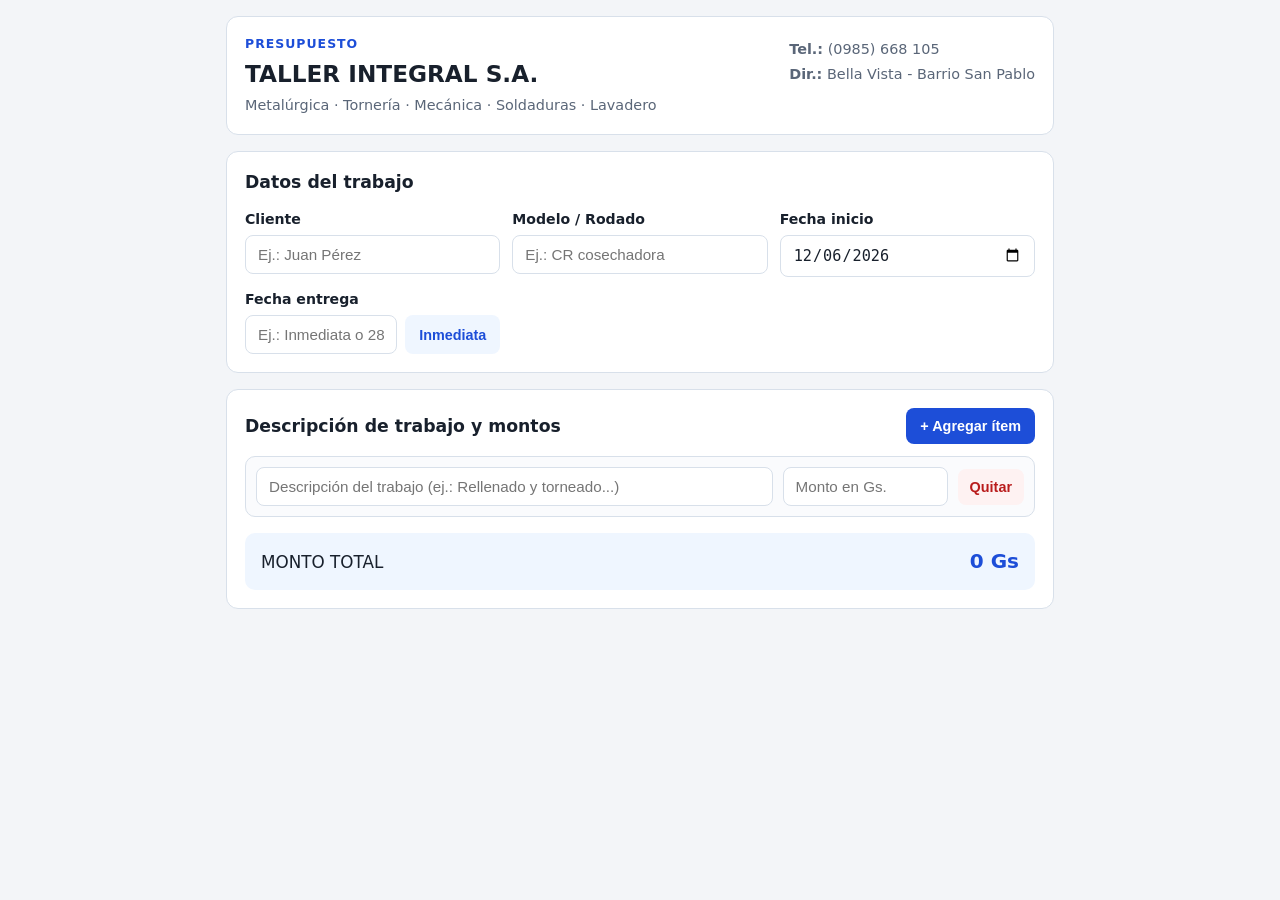
==== src/pages/index.html @ ab255efc "feat: esquema SQL y primera pantalla de presupuesto en Gs" ====
<!DOCTYPE html>
<html lang="es">
<head>
  <meta charset="UTF-8" />
  <meta name="viewport" content="width=device-width, initial-scale=1.0" />
  <title>Presupuesto — Taller Integral S.A.</title>
  <link rel="stylesheet" href="../css/styles.css" />
</head>
<body>
  <main class="container">
    <header class="card header-taller">
      <div>
        <p class="eyebrow">PRESUPUESTO</p>
        <h1>TALLER INTEGRAL S.A.</h1>
        <p class="rubros">Metalúrgica · Tornería · Mecánica · Soldaduras · Lavadero</p>
      </div>
      <div class="contacto-taller">
        <p><strong>Tel.:</strong> (0985) 668 105</p>
        <p><strong>Dir.:</strong> Bella Vista - Barrio San Pablo</p>
      </div>
    </header>

    <section class="card">
      <h2>Datos del trabajo</h2>
      <div class="grid-datos">
        <div class="campo">
          <label for="cliente">Cliente</label>
          <input id="cliente" type="text" placeholder="Ej.: Juan Pérez" />
        </div>
        <div class="campo">
          <label for="modeloRodado">Modelo / Rodado</label>
          <input id="modeloRodado" type="text" placeholder="Ej.: CR cosechadora" />
        </div>
        <div class="campo">
          <label for="fechaInicio">Fecha inicio</label>
          <input id="fechaInicio" type="date" />
        </div>
        <div class="campo">
          <label for="fechaEntrega">Fecha entrega</label>
          <div class="input-con-accion">
            <input id="fechaEntrega" type="text" placeholder="Ej.: Inmediata o 28/11/2026" />
            <button type="button" id="btnInmediata" class="btn-secundario">Inmediata</button>
          </div>
        </div>
      </div>
    </section>

    <section class="card">
      <div class="section-head">
        <h2>Descripción de trabajo y montos</h2>
        <button type="button" id="btnAgregarItem" class="btn-primario">+ Agregar ítem</button>
      </div>

      <div id="listaItems" class="items-lista"></div>

      <div class="total-box">
        <span>MONTO TOTAL</span>
        <strong id="montoTotal">0 Gs</strong>
      </div>
    </section>
  </main>

  <script src="../js/app.js"></script>
</body>
</html>
---- src/css/styles.css ----
:root {
  --bg: #f3f5f8;
  --card: #ffffff;
  --text: #18202c;
  --muted: #5a6678;
  --border: #d8e0ea;
  --primary: #1d4ed8;
  --primary-hover: #1e40af;
  --accent-bg: #eff6ff;
  --danger: #b91c1c;
}

* {
  box-sizing: border-box;
}

body {
  margin: 0;
  font-family: system-ui, -apple-system, Segoe UI, Roboto, sans-serif;
  background: var(--bg);
  color: var(--text);
  line-height: 1.45;
}

.container {
  max-width: 860px;
  margin: 0 auto;
  padding: 16px;
  display: grid;
  gap: 16px;
}

.card {
  background: var(--card);
  border: 1px solid var(--border);
  border-radius: 12px;
  padding: 18px;
}

.header-taller {
  display: flex;
  flex-wrap: wrap;
  justify-content: space-between;
  gap: 12px;
  align-items: flex-start;
}

.eyebrow {
  margin: 0 0 4px;
  font-size: 0.78rem;
  font-weight: 700;
  letter-spacing: 0.08em;
  color: var(--primary);
}

h1 {
  margin: 0;
  font-size: 1.45rem;
}

h2 {
  margin: 0 0 14px;
  font-size: 1.08rem;
}

.rubros,
.contacto-taller p {
  margin: 4px 0 0;
  font-size: 0.9rem;
  color: var(--muted);
}

.grid-datos {
  display: grid;
  grid-template-columns: repeat(auto-fit, minmax(220px, 1fr));
  gap: 12px;
}

.campo {
  display: flex;
  flex-direction: column;
  gap: 6px;
}

label {
  font-size: 0.88rem;
  font-weight: 600;
}

input {
  width: 100%;
  padding: 10px 12px;
  border: 1px solid var(--border);
  border-radius: 8px;
  font-size: 0.95rem;
  color: var(--text);
  background: #fff;
}

input:focus {
  outline: 2px solid rgba(29, 78, 216, 0.25);
  border-color: var(--primary);
}

.input-con-accion {
  display: flex;
  gap: 8px;
}

.section-head {
  display: flex;
  justify-content: space-between;
  align-items: center;
  gap: 12px;
  margin-bottom: 12px;
}

.section-head h2 {
  margin: 0;
}

.items-lista {
  display: grid;
  gap: 10px;
}

.item-fila {
  display: grid;
  grid-template-columns: 1fr 165px auto;
  gap: 10px;
  align-items: center;
  padding: 10px;
  border: 1px solid var(--border);
  border-radius: 10px;
  background: #fafbfd;
}

.btn-primario,
.btn-secundario,
.btn-eliminar {
  border: none;
  border-radius: 8px;
  padding: 10px 14px;
  font-size: 0.9rem;
  font-weight: 600;
  cursor: pointer;
}

.btn-primario {
  background: var(--primary);
  color: #fff;
}

.btn-primario:hover {
  background: var(--primary-hover);
}

.btn-secundario {
  background: var(--accent-bg);
  color: var(--primary);
  white-space: nowrap;
}

.btn-eliminar {
  background: #fef2f2;
  color: var(--danger);
  padding: 10px 12px;
}

.total-box {
  margin-top: 16px;
  padding: 14px 16px;
  border-radius: 10px;
  background: var(--accent-bg);
  display: flex;
  justify-content: space-between;
  align-items: center;
  font-size: 1.05rem;
}

.total-box strong {
  font-size: 1.25rem;
  color: var(--primary);
}

@media (max-width: 640px) {
  .item-fila {
    grid-template-columns: 1fr;
  }

  .btn-eliminar {
    width: 100%;
  }
}
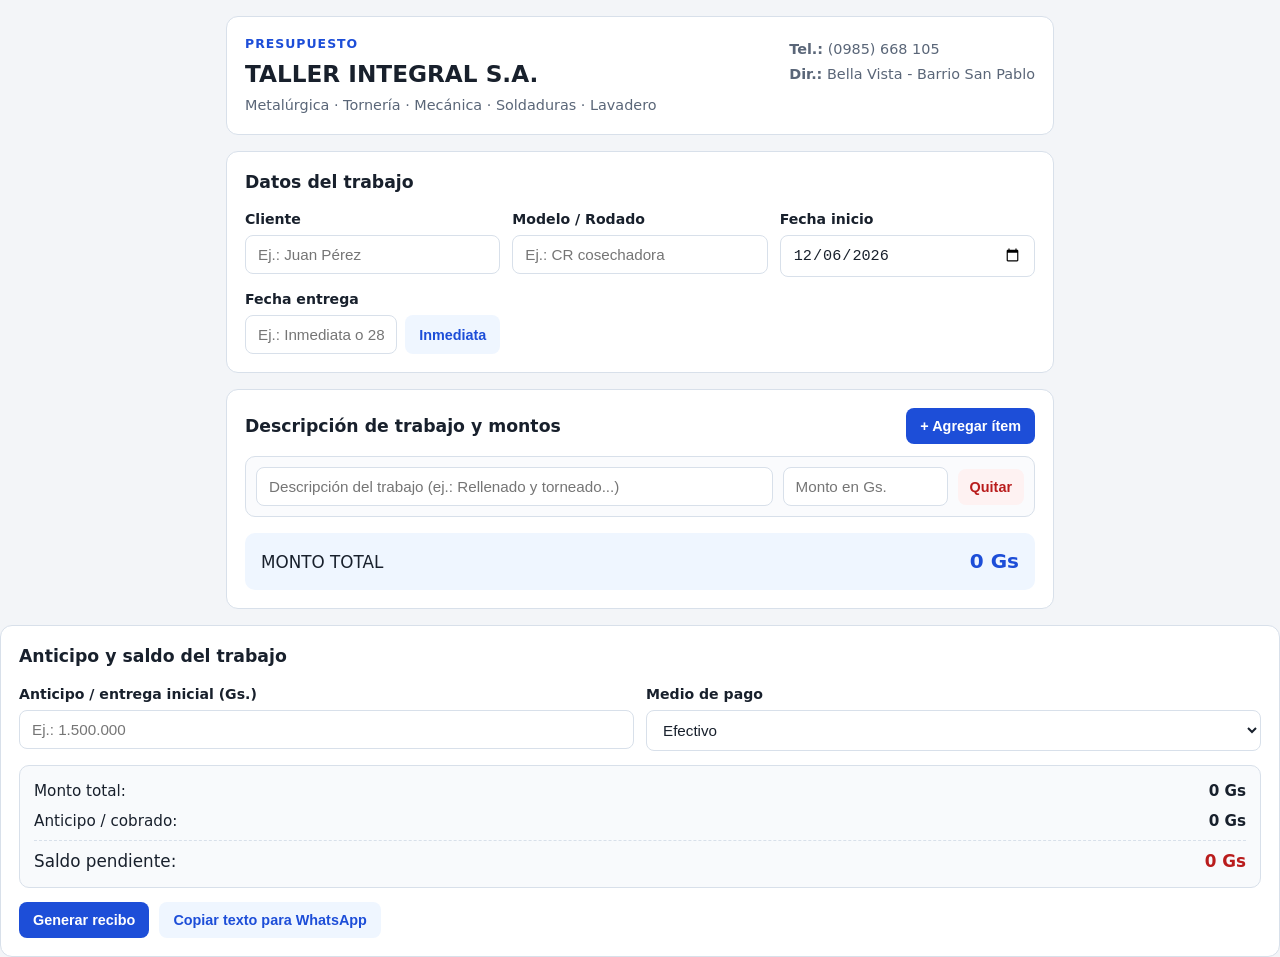
==== commit 4db04093: "feat: anticipo, saldo pendiente y vista de recibo" ====
--- a/src/pages/index.html
+++ b/src/pages/index.html
@@ -59,7 +59,58 @@
       </div>
     </section>
   </main>
+<section class="card" id="seccionAnticipo">
+      <h2>Anticipo y saldo del trabajo</h2>
+      <div class="grid-datos">
+        <div class="campo">
+          <label for="anticipoGs">Anticipo / entrega inicial (Gs.)</label>
+          <input id="anticipoGs" type="text" inputMode="numeric" placeholder="Ej.: 1.500.000" />
+        </div>
+        <div class="campo">
+          <label for="medioPago">Medio de pago</label>
+          <select id="medioPago">
+            <option value="Efectivo">Efectivo</option>
+            <option value="Transferencia">Transferencia</option>
+            <option value="Cheque">Cheque</option>
+            <option value="Otro">Otro</option>
+          </select>
+        </div>
+      </div>
 
+      <div class="resumen-pagos">
+        <div class="fila-resumen">
+          <span>Monto total:</span>
+          <strong id="resumenTotal">0 Gs</strong>
+        </div>
+        <div class="fila-resumen">
+          <span>Anticipo / cobrado:</span>
+          <strong id="resumenAnticipo">0 Gs</strong>
+        </div>
+        <div class="fila-resumen saldo-destacado">
+          <span>Saldo pendiente:</span>
+          <strong id="resumenSaldo">0 Gs</strong>
+        </div>
+      </div>
+
+      <div class="acciones-recibo">
+        <button type="button" id="btnGenerarRecibo" class="btn-primario">Generar recibo</button>
+        <button type="button" id="btnCopiarRecibo" class="btn-secundario">Copiar texto para WhatsApp</button>
+      </div>
+    </section>
+
+    <section class="card recibo-box" id="reciboPreview" hidden>
+      <div class="recibo-header">
+        <div>
+          <p class="eyebrow">COMPROBANTE DE PAGO</p>
+          <h3>RECIBO — TALLER INTEGRAL S.A.</h3>
+        </div>
+        <span id="reciboNumero" class="badge-recibo">REC-0001</span>
+      </div>
+      <div id="reciboDetalle" class="recibo-detalle"></div>
+      <div class="acciones-recibo">
+        <button type="button" id="btnImprimirRecibo" class="btn-secundario">Imprimir / Guardar PDF</button>
+      </div>
+    </section>
   <script src="../js/app.js"></script>
 </body>
 </html>
--- a/src/css/styles.css
+++ b/src/css/styles.css
@@ -191,4 +191,100 @@
   .btn-eliminar {
     width: 100%;
   }
-}+}
+
+select {
+  width: 100%;
+  padding: 10px 12px;
+  border: 1px solid var(--border);
+  border-radius: 8px;
+  font-size: 0.95rem;
+  color: var(--text);
+  background: #fff;
+}
+
+.resumen-pagos {
+  margin-top: 14px;
+  padding: 14px;
+  border-radius: 10px;
+  background: #f8fafc;
+  border: 1px solid var(--border);
+  display: grid;
+  gap: 8px;
+}
+
+.fila-resumen {
+  display: flex;
+  justify-content: space-between;
+  align-items: center;
+  font-size: 0.95rem;
+}
+
+.saldo-destacado {
+  padding-top: 8px;
+  border-top: 1px dashed var(--border);
+  font-size: 1.05rem;
+}
+
+.saldo-destacado strong {
+  color: var(--danger);
+}
+
+.acciones-recibo {
+  margin-top: 14px;
+  display: flex;
+  flex-wrap: wrap;
+  gap: 10px;
+}
+
+.recibo-box {
+  border-left: 4px solid var(--primary);
+}
+
+.recibo-header {
+  display: flex;
+  justify-content: space-between;
+  align-items: flex-start;
+  gap: 12px;
+  margin-bottom: 12px;
+}
+
+.recibo-header h3 {
+  margin: 0;
+  font-size: 1.1rem;
+}
+
+.badge-recibo {
+  background: var(--accent-bg);
+  color: var(--primary);
+  font-weight: 700;
+  padding: 6px 10px;
+  border-radius: 999px;
+  font-size: 0.85rem;
+}
+
+.recibo-detalle {
+  display: grid;
+  gap: 6px;
+  font-size: 0.95rem;
+}
+
+@media print {
+  body {
+    background: #fff;
+  }
+
+  .container > *:not(#reciboPreview) {
+    display: none !important;
+  }
+
+  #reciboPreview {
+    display: block !important;
+    border: none;
+    box-shadow: none;
+  }
+
+  .acciones-recibo {
+    display: none !important;
+  }
+}   
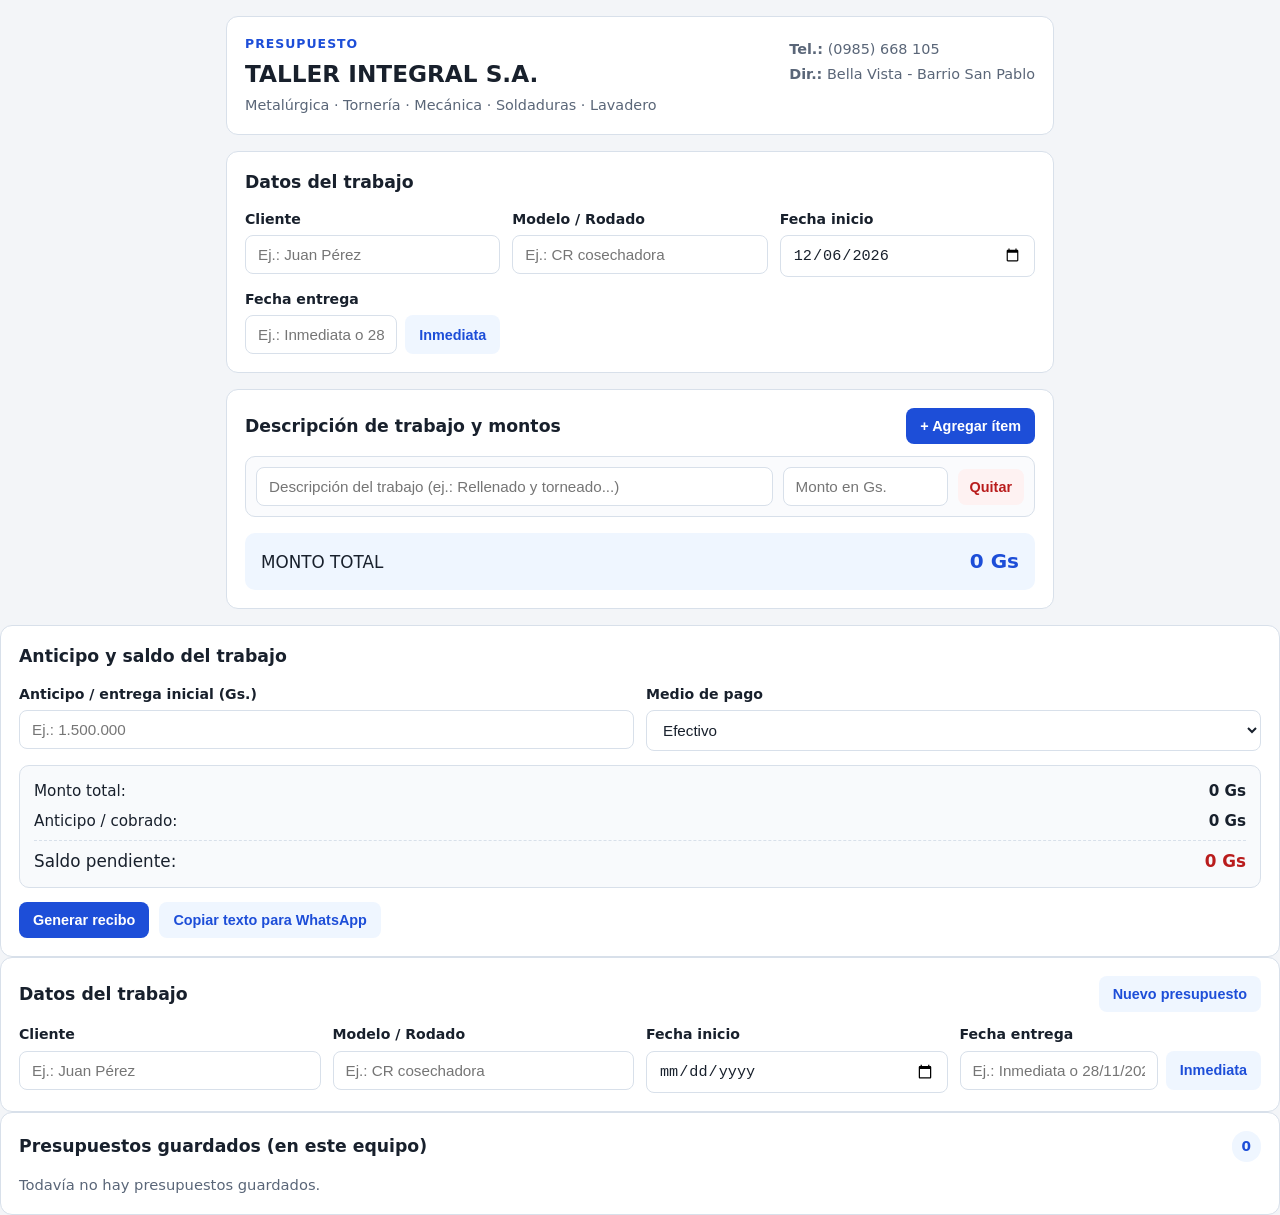
==== commit 461ef987: "feat: persistencia local con localStorage y boton nuevo presupuesto" ====
--- a/src/pages/index.html
+++ b/src/pages/index.html
@@ -111,6 +111,45 @@
         <button type="button" id="btnImprimirRecibo" class="btn-secundario">Imprimir / Guardar PDF</button>
       </div>
     </section>
+<section class="card">
+      <div class="section-head">
+        <h2>Datos del trabajo</h2>
+        <button type="button" id="btnNuevoPresupuesto" class="btn-secundario">Nuevo presupuesto</button>
+      </div>
+      <div class="grid-datos">
+        <div class="campo">
+          <label for="cliente">Cliente</label>
+          <input id="cliente" type="text" placeholder="Ej.: Juan Pérez" />
+        </div>
+        <div class="campo">
+          <label for="modeloRodado">Modelo / Rodado</label>
+          <input id="modeloRodado" type="text" placeholder="Ej.: CR cosechadora" />
+        </div>
+        <div class="campo">
+          <label for="fechaInicio">Fecha inicio</label>
+          <input id="fechaInicio" type="date" />
+        </div>
+        <div class="campo">
+          <label for="fechaEntrega">Fecha entrega</label>
+          <div class="input-con-accion">
+            <input id="fechaEntrega" type="text" placeholder="Ej.: Inmediata o 28/11/2026" />
+            <button type="button" id="btnInmediata" class="btn-secundario">Inmediata</button>
+          </div>
+        </div>
+      </div>
+    </section>
+
+    <section class="card" id="seccionGuardados">
+      <div class="section-head">
+        <h2>Presupuestos guardados (en este equipo)</h2>
+        <span id="contadorGuardados" class="badge-recibo">0</span>
+      </div>
+      <div id="listaGuardados" class="guardados-lista">
+        <p class="texto-vacio">Todavía no hay presupuestos guardados.</p>
+      </div>
+    </section>
+
+
   <script src="../js/app.js"></script>
 </body>
 </html>
--- a/src/css/styles.css
+++ b/src/css/styles.css
@@ -287,4 +287,38 @@
   .acciones-recibo {
     display: none !important;
   }
-}   +}   
+
+.guardados-lista {
+  display: grid;
+  gap: 10px;
+}
+
+.guardado-item {
+  border: 1px solid var(--border);
+  border-radius: 10px;
+  padding: 12px;
+  background: #fafbfd;
+  display: flex;
+  flex-wrap: wrap;
+  justify-content: space-between;
+  align-items: center;
+  gap: 10px;
+}
+
+.guardado-info p {
+  margin: 2px 0 0;
+  font-size: 0.88rem;
+  color: var(--muted);
+}
+
+.guardado-acciones {
+  display: flex;
+  gap: 8px;
+}
+
+.texto-vacio {
+  margin: 0;
+  color: var(--muted);
+  font-size: 0.92rem;
+}
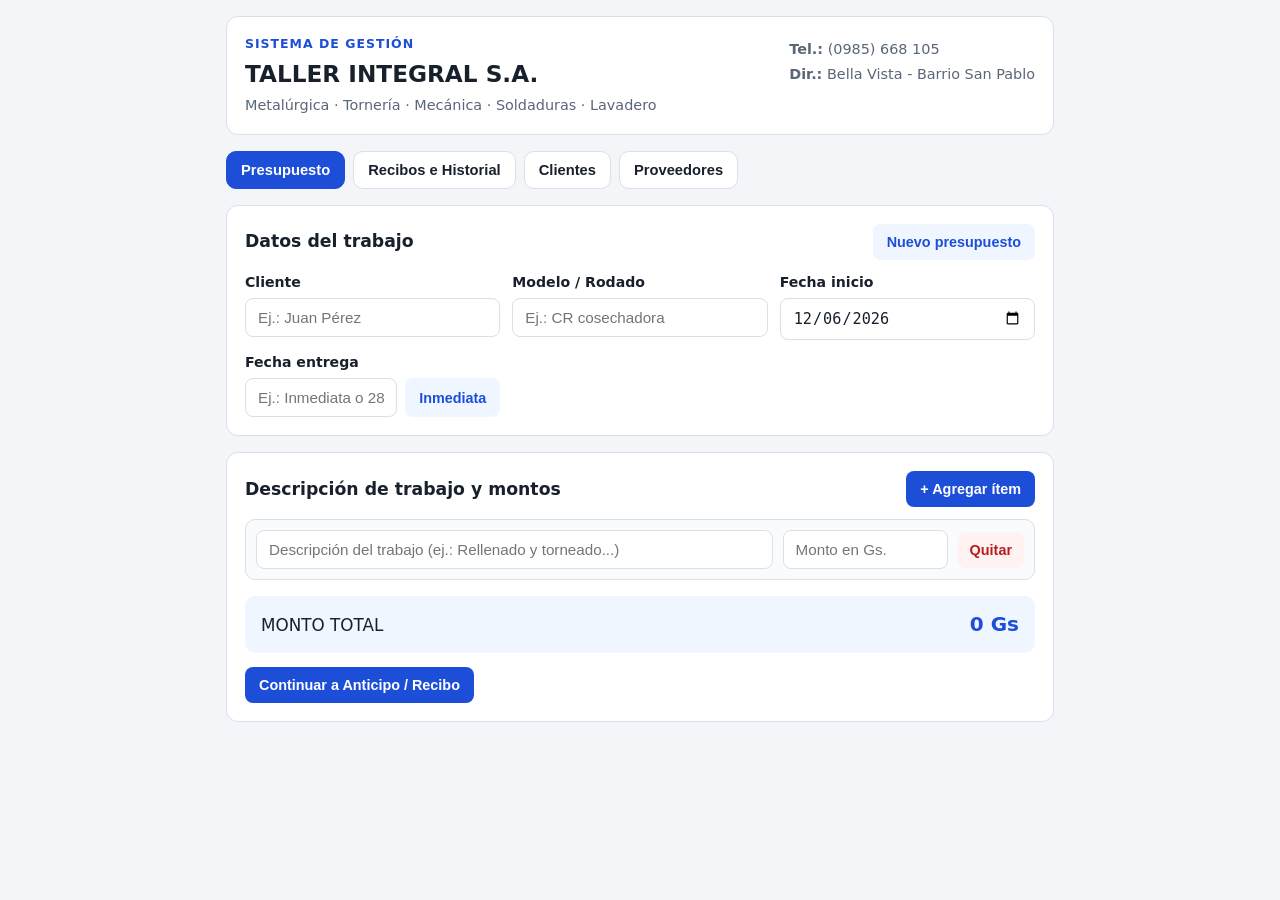
==== commit 45c9e43d: "refactor: separar vista de presupuesto y recibos en pestanas independientes" ====
--- a/src/pages/index.html
+++ b/src/pages/index.html
@@ -3,14 +3,14 @@
 <head>
   <meta charset="UTF-8" />
   <meta name="viewport" content="width=device-width, initial-scale=1.0" />
-  <title>Presupuesto — Taller Integral S.A.</title>
+  <title>Taller Integral S.A. — Gestión</title>
   <link rel="stylesheet" href="../css/styles.css" />
 </head>
 <body>
   <main class="container">
     <header class="card header-taller">
       <div>
-        <p class="eyebrow">PRESUPUESTO</p>
+        <p class="eyebrow">SISTEMA DE GESTIÓN</p>
         <h1>TALLER INTEGRAL S.A.</h1>
         <p class="rubros">Metalúrgica · Tornería · Mecánica · Soldaduras · Lavadero</p>
       </div>
@@ -20,135 +20,214 @@
       </div>
     </header>
 
-    <section class="card">
-      <h2>Datos del trabajo</h2>
-      <div class="grid-datos">
-        <div class="campo">
-          <label for="cliente">Cliente</label>
-          <input id="cliente" type="text" placeholder="Ej.: Juan Pérez" />
-        </div>
-        <div class="campo">
-          <label for="modeloRodado">Modelo / Rodado</label>
-          <input id="modeloRodado" type="text" placeholder="Ej.: CR cosechadora" />
-        </div>
-        <div class="campo">
-          <label for="fechaInicio">Fecha inicio</label>
-          <input id="fechaInicio" type="date" />
-        </div>
-        <div class="campo">
-          <label for="fechaEntrega">Fecha entrega</label>
-          <div class="input-con-accion">
-            <input id="fechaEntrega" type="text" placeholder="Ej.: Inmediata o 28/11/2026" />
-            <button type="button" id="btnInmediata" class="btn-secundario">Inmediata</button>
-          </div>
+    <nav class="tabs-nav" aria-label="Secciones del taller">
+      <button type="button" class="tab-btn activa" data-vista="vistaPresupuesto">Presupuesto</button>
+      <button type="button" class="tab-btn" data-vista="vistaRecibos">Recibos e Historial</button>
+      <button type="button" class="tab-btn" data-vista="vistaClientes">Clientes</button>
+      <button type="button" class="tab-btn" data-vista="vistaProveedores">Proveedores</button>
+    </nav>
+
+    <!-- PESTAÑA 1: PRESUPUESTO (LIMPIO E INDEPENDIENTE) -->
+    <div id="vistaPresupuesto" class="vista-seccion">
+      <section class="card">
+        <div class="section-head">
+          <h2>Datos del trabajo</h2>
+          <button type="button" id="btnNuevoPresupuesto" class="btn-secundario">Nuevo presupuesto</button>
+        </div>
+        <div class="grid-datos">
+          <div class="campo">
+            <label for="cliente">Cliente</label>
+            <input id="cliente" type="text" placeholder="Ej.: Juan Pérez" />
+          </div>
+          <div class="campo">
+            <label for="modeloRodado">Modelo / Rodado</label>
+            <input id="modeloRodado" type="text" placeholder="Ej.: CR cosechadora" />
+          </div>
+          <div class="campo">
+            <label for="fechaInicio">Fecha inicio</label>
+            <input id="fechaInicio" type="date" />
+          </div>
+          <div class="campo">
+            <label for="fechaEntrega">Fecha entrega</label>
+            <div class="input-con-accion">
+              <input id="fechaEntrega" type="text" placeholder="Ej.: Inmediata o 28/11/2026" />
+              <button type="button" id="btnInmediata" class="btn-secundario">Inmediata</button>
+            </div>
+          </div>
+        </div>
+      </section>
+
+      <section class="card">
+        <div class="section-head">
+          <h2>Descripción de trabajo y montos</h2>
+          <button type="button" id="btnAgregarItem" class="btn-primario">+ Agregar ítem</button>
+        </div>
+
+        <div id="listaItems" class="items-lista"></div>
+
+        <div class="total-box">
+          <span>MONTO TOTAL</span>
+          <strong id="montoTotal">0 Gs</strong>
+        </div>
+
+        <div class="acciones-recibo">
+          <button type="button" id="btnIrARecibo" class="btn-primario">Continuar a Anticipo / Recibo</button>
+        </div>
+      </section>
+    </div>
+
+    <!-- PESTAÑA 2: RECIBOS E HISTORIAL (INDEPENDIENTE) -->
+    <div id="vistaRecibos" class="vista-seccion" hidden>
+      <section class="card" id="seccionAnticipo">
+        <div class="section-head">
+          <h2>Anticipo, saldo y generación de recibo</h2>
+          <span id="resumenClienteActivo" class="badge-recibo">Sin cliente cargado</span>
+        </div>
+
+        <div class="grid-datos">
+          <div class="campo">
+            <label for="anticipoGs">Anticipo / entrega inicial (Gs.)</label>
+            <input id="anticipoGs" type="text" inputmode="numeric" placeholder="Ej.: 1.500.000" />
+          </div>
+          <div class="campo">
+            <label for="medioPago">Medio de pago</label>
+            <select id="medioPago">
+              <option value="Efectivo">Efectivo</option>
+              <option value="Transferencia">Transferencia</option>
+              <option value="Cheque">Cheque</option>
+              <option value="Otro">Otro</option>
+            </select>
+          </div>
+        </div>
+
+        <div class="resumen-pagos">
+          <div class="fila-resumen">
+            <span>Monto total del presupuesto:</span>
+            <strong id="resumenTotal">0 Gs</strong>
+          </div>
+          <div class="fila-resumen">
+            <span>Anticipo / cobrado:</span>
+            <strong id="resumenAnticipo">0 Gs</strong>
+          </div>
+          <div class="fila-resumen saldo-destacado">
+            <span>Saldo pendiente:</span>
+            <strong id="resumenSaldo">0 Gs</strong>
+          </div>
+        </div>
+
+        <div class="acciones-recibo">
+          <button type="button" id="btnGenerarRecibo" class="btn-primario">Generar y guardar recibo</button>
+          <button type="button" id="btnCopiarRecibo" class="btn-secundario">Copiar texto para WhatsApp</button>
+        </div>
+      </section>
+
+      <section class="card recibo-box" id="reciboPreview" hidden>
+        <div class="recibo-header">
+          <div>
+            <p class="eyebrow">COMPROBANTE DE PAGO</p>
+            <h3>RECIBO — TALLER INTEGRAL S.A.</h3>
+          </div>
+          <span id="reciboNumero" class="badge-recibo">REC-0001</span>
+        </div>
+        <div id="reciboDetalle" class="recibo-detalle"></div>
+        <div class="acciones-recibo">
+          <button type="button" id="btnImprimirRecibo" class="btn-secundario">Imprimir / Guardar PDF</button>
+        </div>
+      </section>
+
+      <section class="card" id="seccionGuardados">
+        <div class="section-head">
+          <h2>Historial de presupuestos y recibos</h2>
+          <span id="contadorGuardados" class="badge-recibo">0</span>
+        </div>
+        <div id="listaGuardados" class="guardados-lista">
+          <p class="texto-vacio">Todavía no hay presupuestos guardados.</p>
+        </div>
+      </section>
+    </div>
+
+    <!-- PESTAÑA 3: CLIENTES -->
+    <section id="vistaClientes" class="vista-seccion" hidden>
+      <div class="card">
+        <h2>Nuevo cliente</h2>
+        <form id="formCliente" class="grid-datos">
+          <div class="campo">
+            <label for="cliNombre">Nombre o razón social *</label>
+            <input id="cliNombre" type="text" required placeholder="Ej.: Agropecuaria del Sur" />
+          </div>
+          <div class="campo">
+            <label for="cliTelefono">Teléfono / WhatsApp</label>
+            <input id="cliTelefono" type="text" placeholder="Ej.: (0985) 123 456" />
+          </div>
+          <div class="campo">
+            <label for="cliDireccion">Dirección / Zona</label>
+            <input id="cliDireccion" type="text" placeholder="Ej.: Bella Vista / Ruta 6" />
+          </div>
+          <div class="campo">
+            <label for="cliNotas">Notas / Equipos habituales</label>
+            <input id="cliNotas" type="text" placeholder="Ej.: Cosechadoras, acoplados" />
+          </div>
+          <div class="campo campo-full">
+            <button type="submit" class="btn-primario">Guardar cliente</button>
+          </div>
+        </form>
+      </div>
+
+      <div class="card">
+        <div class="section-head">
+          <h2>Clientes registrados</h2>
+          <span id="contadorClientes" class="badge-recibo">0</span>
+        </div>
+        <div class="campo filtro-box">
+          <input id="buscarCliente" type="text" placeholder="Buscar por nombre, teléfono o nota..." />
+        </div>
+        <div id="listaClientes" class="guardados-lista">
+          <p class="texto-vacio">Todavía no hay clientes registrados.</p>
         </div>
       </div>
     </section>
 
-    <section class="card">
-      <div class="section-head">
-        <h2>Descripción de trabajo y montos</h2>
-        <button type="button" id="btnAgregarItem" class="btn-primario">+ Agregar ítem</button>
-      </div>
-
-      <div id="listaItems" class="items-lista"></div>
-
-      <div class="total-box">
-        <span>MONTO TOTAL</span>
-        <strong id="montoTotal">0 Gs</strong>
+    <!-- PESTAÑA 4: PROVEEDORES -->
+    <section id="vistaProveedores" class="vista-seccion" hidden>
+      <div class="card">
+        <h2>Nuevo proveedor</h2>
+        <form id="formProveedor" class="grid-datos">
+          <div class="campo">
+            <label for="provNombre">Nombre o comercio *</label>
+            <input id="provNombre" type="text" required placeholder="Ej.: Aceros y Perfiles S.A." />
+          </div>
+          <div class="campo">
+            <label for="provRubro">Rubro</label>
+            <input id="provRubro" type="text" placeholder="Ej.: Metalúrgica, Tornería, Repuestos" />
+          </div>
+          <div class="campo">
+            <label for="provTelefono">Teléfono / Contacto</label>
+            <input id="provTelefono" type="text" placeholder="Ej.: (0985) 654 321" />
+          </div>
+          <div class="campo">
+            <label for="provNotas">Notas / Condiciones</label>
+            <input id="provNotas" type="text" placeholder="Ej.: Entrega en taller, crédito 15 días" />
+          </div>
+          <div class="campo campo-full">
+            <button type="submit" class="btn-primario">Guardar proveedor</button>
+          </div>
+        </form>
+      </div>
+
+      <div class="card">
+        <div class="section-head">
+          <h2>Proveedores registrados</h2>
+          <span id="contadorProveedores" class="badge-recibo">0</span>
+        </div>
+        <div class="campo filtro-box">
+          <input id="buscarProveedor" type="text" placeholder="Buscar por nombre, rubro o teléfono..." />
+        </div>
+        <div id="listaProveedores" class="guardados-lista">
+          <p class="texto-vacio">Todavía no hay proveedores registrados.</p>
+        </div>
       </div>
     </section>
   </main>
-<section class="card" id="seccionAnticipo">
-      <h2>Anticipo y saldo del trabajo</h2>
-      <div class="grid-datos">
-        <div class="campo">
-          <label for="anticipoGs">Anticipo / entrega inicial (Gs.)</label>
-          <input id="anticipoGs" type="text" inputMode="numeric" placeholder="Ej.: 1.500.000" />
-        </div>
-        <div class="campo">
-          <label for="medioPago">Medio de pago</label>
-          <select id="medioPago">
-            <option value="Efectivo">Efectivo</option>
-            <option value="Transferencia">Transferencia</option>
-            <option value="Cheque">Cheque</option>
-            <option value="Otro">Otro</option>
-          </select>
-        </div>
-      </div>
-
-      <div class="resumen-pagos">
-        <div class="fila-resumen">
-          <span>Monto total:</span>
-          <strong id="resumenTotal">0 Gs</strong>
-        </div>
-        <div class="fila-resumen">
-          <span>Anticipo / cobrado:</span>
-          <strong id="resumenAnticipo">0 Gs</strong>
-        </div>
-        <div class="fila-resumen saldo-destacado">
-          <span>Saldo pendiente:</span>
-          <strong id="resumenSaldo">0 Gs</strong>
-        </div>
-      </div>
-
-      <div class="acciones-recibo">
-        <button type="button" id="btnGenerarRecibo" class="btn-primario">Generar recibo</button>
-        <button type="button" id="btnCopiarRecibo" class="btn-secundario">Copiar texto para WhatsApp</button>
-      </div>
-    </section>
-
-    <section class="card recibo-box" id="reciboPreview" hidden>
-      <div class="recibo-header">
-        <div>
-          <p class="eyebrow">COMPROBANTE DE PAGO</p>
-          <h3>RECIBO — TALLER INTEGRAL S.A.</h3>
-        </div>
-        <span id="reciboNumero" class="badge-recibo">REC-0001</span>
-      </div>
-      <div id="reciboDetalle" class="recibo-detalle"></div>
-      <div class="acciones-recibo">
-        <button type="button" id="btnImprimirRecibo" class="btn-secundario">Imprimir / Guardar PDF</button>
-      </div>
-    </section>
-<section class="card">
-      <div class="section-head">
-        <h2>Datos del trabajo</h2>
-        <button type="button" id="btnNuevoPresupuesto" class="btn-secundario">Nuevo presupuesto</button>
-      </div>
-      <div class="grid-datos">
-        <div class="campo">
-          <label for="cliente">Cliente</label>
-          <input id="cliente" type="text" placeholder="Ej.: Juan Pérez" />
-        </div>
-        <div class="campo">
-          <label for="modeloRodado">Modelo / Rodado</label>
-          <input id="modeloRodado" type="text" placeholder="Ej.: CR cosechadora" />
-        </div>
-        <div class="campo">
-          <label for="fechaInicio">Fecha inicio</label>
-          <input id="fechaInicio" type="date" />
-        </div>
-        <div class="campo">
-          <label for="fechaEntrega">Fecha entrega</label>
-          <div class="input-con-accion">
-            <input id="fechaEntrega" type="text" placeholder="Ej.: Inmediata o 28/11/2026" />
-            <button type="button" id="btnInmediata" class="btn-secundario">Inmediata</button>
-          </div>
-        </div>
-      </div>
-    </section>
-
-    <section class="card" id="seccionGuardados">
-      <div class="section-head">
-        <h2>Presupuestos guardados (en este equipo)</h2>
-        <span id="contadorGuardados" class="badge-recibo">0</span>
-      </div>
-      <div id="listaGuardados" class="guardados-lista">
-        <p class="texto-vacio">Todavía no hay presupuestos guardados.</p>
-      </div>
-    </section>
-
 
   <script src="../js/app.js"></script>
 </body>
--- a/src/css/styles.css
+++ b/src/css/styles.css
@@ -321,4 +321,49 @@
   margin: 0;
   color: var(--muted);
   font-size: 0.92rem;
+}
+
+.tabs-nav {
+  display: flex;
+  flex-wrap: wrap;
+  gap: 8px;
+}
+
+.tab-btn {
+  border: 1px solid var(--border);
+  background: var(--card);
+  color: var(--text);
+  padding: 10px 14px;
+  border-radius: 10px;
+  font-size: 0.92rem;
+  font-weight: 600;
+  cursor: pointer;
+}
+
+.tab-btn.activa {
+  background: var(--primary);
+  color: #fff;
+  border-color: var(--primary);
+}
+
+.vista-seccion {
+  display: grid;
+  gap: 16px;
+}
+
+.vista-seccion[hidden] {
+  display: none;
+}
+
+.campo-full {
+  grid-column: 1 / -1;
+  align-items: flex-start;
+}
+
+.campo-full .btn-primario {
+  width: auto;
+}
+
+.filtro-box {
+  margin-bottom: 12px;
 }
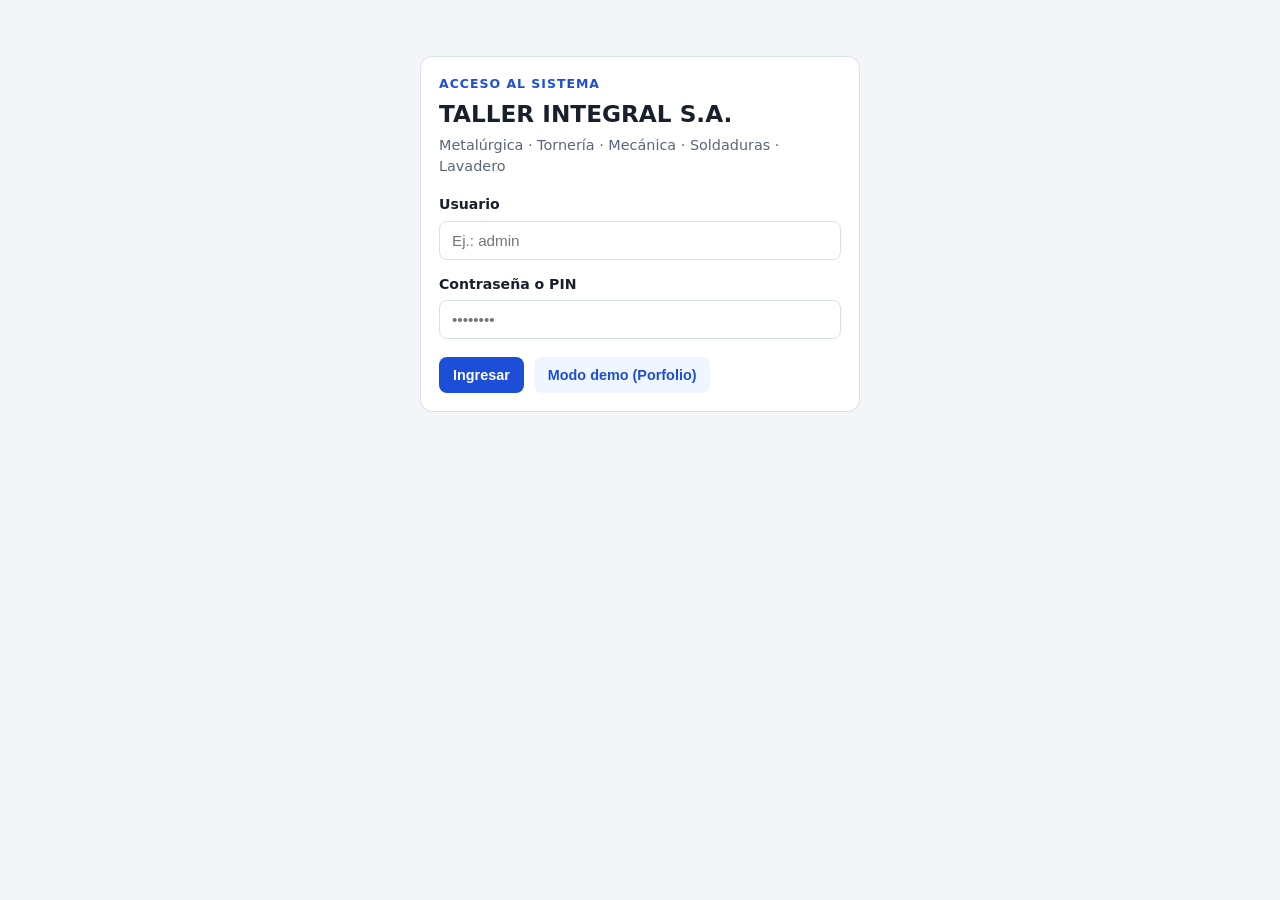
==== commit 55234d31: "feat: pantalla inicial de acceso y control de sesion" ====
--- a/src/pages/index.html
+++ b/src/pages/index.html
@@ -8,225 +8,255 @@
 </head>
 <body>
   <main class="container">
-    <header class="card header-taller">
-      <div>
-        <p class="eyebrow">SISTEMA DE GESTIÓN</p>
+    <!-- PANTALLA INICIAL DE ACCESO -->
+    <section id="vistaLogin" class="card login-card">
+      <div class="login-header">
+        <p class="eyebrow">ACCESO AL SISTEMA</p>
         <h1>TALLER INTEGRAL S.A.</h1>
         <p class="rubros">Metalúrgica · Tornería · Mecánica · Soldaduras · Lavadero</p>
       </div>
-      <div class="contacto-taller">
-        <p><strong>Tel.:</strong> (0985) 668 105</p>
-        <p><strong>Dir.:</strong> Bella Vista - Barrio San Pablo</p>
+
+      <form id="formLogin" class="login-form">
+        <div class="campo">
+          <label for="loginUsuario">Usuario</label>
+          <input id="loginUsuario" type="text" required autocomplete="username" placeholder="Ej.: admin" />
+        </div>
+        <div class="campo">
+          <label for="loginClave">Contraseña o PIN</label>
+          <input id="loginClave" type="password" required autocomplete="current-password" placeholder="••••••••" />
+        </div>
+        <p id="loginError" class="login-error" hidden>Usuario o contraseña incorrectos.</p>
+        <div class="login-acciones">
+          <button type="submit" class="btn-primario">Ingresar</button>
+          <button type="button" id="btnAccesoDemo" class="btn-secundario">Modo demo (Porfolio)</button>
+        </div>
+      </form>
+    </section>
+
+    <!-- APLICACIÓN PRINCIPAL (VISIBLE TRAS INICIAR SESIÓN) -->
+    <div id="appPrincipal" hidden>
+      <header class="card header-taller">
+        <div>
+          <p class="eyebrow">SISTEMA DE GESTIÓN</p>
+          <h1>TALLER INTEGRAL S.A.</h1>
+          <p class="rubros">Metalúrgica · Tornería · Mecánica · Soldaduras · Lavadero</p>
+        </div>
+        <div class="contacto-taller">
+          <p><strong>Tel.:</strong> (0985) 668 105</p>
+          <p><strong>Dir.:</strong> Bella Vista - Barrio San Pablo</p>
+          <p id="usuarioActivoTexto" class="usuario-activo"></p>
+          <button type="button" id="btnCerrarSesion" class="btn-secundario btn-salir">Cerrar sesión</button>
+        </div>
+      </header>
+
+      <nav class="tabs-nav" aria-label="Secciones del taller">
+        <button type="button" class="tab-btn activa" data-vista="vistaPresupuesto">Presupuesto</button>
+        <button type="button" class="tab-btn" data-vista="vistaRecibos">Recibos e Historial</button>
+        <button type="button" class="tab-btn" data-vista="vistaClientes">Clientes</button>
+        <button type="button" class="tab-btn" data-vista="vistaProveedores">Proveedores</button>
+      </nav>
+
+      <!-- PESTAÑA 1: PRESUPUESTO -->
+      <div id="vistaPresupuesto" class="vista-seccion">
+        <section class="card">
+          <div class="section-head">
+            <h2>Datos del trabajo</h2>
+            <button type="button" id="btnNuevoPresupuesto" class="btn-secundario">Nuevo presupuesto</button>
+          </div>
+          <div class="grid-datos">
+            <div class="campo">
+              <label for="cliente">Cliente</label>
+              <input id="cliente" type="text" placeholder="Ej.: Juan Pérez" />
+            </div>
+            <div class="campo">
+              <label for="modeloRodado">Modelo / Rodado</label>
+              <input id="modeloRodado" type="text" placeholder="Ej.: CR cosechadora" />
+            </div>
+            <div class="campo">
+              <label for="fechaInicio">Fecha inicio</label>
+              <input id="fechaInicio" type="date" />
+            </div>
+            <div class="campo">
+              <label for="fechaEntrega">Fecha entrega</label>
+              <div class="input-con-accion">
+                <input id="fechaEntrega" type="text" placeholder="Ej.: Inmediata o 28/11/2026" />
+                <button type="button" id="btnInmediata" class="btn-secundario">Inmediata</button>
+              </div>
+            </div>
+          </div>
+        </section>
+
+        <section class="card">
+          <div class="section-head">
+            <h2>Descripción de trabajo y montos</h2>
+            <button type="button" id="btnAgregarItem" class="btn-primario">+ Agregar ítem</button>
+          </div>
+
+          <div id="listaItems" class="items-lista"></div>
+
+          <div class="total-box">
+            <span>MONTO TOTAL</span>
+            <strong id="montoTotal">0 Gs</strong>
+          </div>
+
+          <div class="acciones-recibo">
+            <button type="button" id="btnIrARecibo" class="btn-primario">Continuar a Anticipo / Recibo</button>
+          </div>
+        </section>
       </div>
-    </header>
-
-    <nav class="tabs-nav" aria-label="Secciones del taller">
-      <button type="button" class="tab-btn activa" data-vista="vistaPresupuesto">Presupuesto</button>
-      <button type="button" class="tab-btn" data-vista="vistaRecibos">Recibos e Historial</button>
-      <button type="button" class="tab-btn" data-vista="vistaClientes">Clientes</button>
-      <button type="button" class="tab-btn" data-vista="vistaProveedores">Proveedores</button>
-    </nav>
-
-    <!-- PESTAÑA 1: PRESUPUESTO (LIMPIO E INDEPENDIENTE) -->
-    <div id="vistaPresupuesto" class="vista-seccion">
-      <section class="card">
-        <div class="section-head">
-          <h2>Datos del trabajo</h2>
-          <button type="button" id="btnNuevoPresupuesto" class="btn-secundario">Nuevo presupuesto</button>
-        </div>
-        <div class="grid-datos">
-          <div class="campo">
-            <label for="cliente">Cliente</label>
-            <input id="cliente" type="text" placeholder="Ej.: Juan Pérez" />
-          </div>
-          <div class="campo">
-            <label for="modeloRodado">Modelo / Rodado</label>
-            <input id="modeloRodado" type="text" placeholder="Ej.: CR cosechadora" />
-          </div>
-          <div class="campo">
-            <label for="fechaInicio">Fecha inicio</label>
-            <input id="fechaInicio" type="date" />
-          </div>
-          <div class="campo">
-            <label for="fechaEntrega">Fecha entrega</label>
-            <div class="input-con-accion">
-              <input id="fechaEntrega" type="text" placeholder="Ej.: Inmediata o 28/11/2026" />
-              <button type="button" id="btnInmediata" class="btn-secundario">Inmediata</button>
-            </div>
+
+      <!-- PESTAÑA 2: RECIBOS E HISTORIAL -->
+      <div id="vistaRecibos" class="vista-seccion" hidden>
+        <section class="card" id="seccionAnticipo">
+          <div class="section-head">
+            <h2>Anticipo, saldo y generación de recibo</h2>
+            <span id="resumenClienteActivo" class="badge-recibo">Sin cliente cargado</span>
+          </div>
+
+          <div class="grid-datos">
+            <div class="campo">
+              <label for="anticipoGs">Anticipo / entrega inicial (Gs.)</label>
+              <input id="anticipoGs" type="text" inputMode="numeric" placeholder="Ej.: 1.500.000" />
+            </div>
+            <div class="campo">
+              <label for="medioPago">Medio de pago</label>
+              <select id="medioPago">
+                <option value="Efectivo">Efectivo</option>
+                <option value="Transferencia">Transferencia</option>
+                <option value="Cheque">Cheque</option>
+                <option value="Otro">Otro</option>
+              </select>
+            </div>
+          </div>
+
+          <div class="resumen-pagos">
+            <div class="fila-resumen">
+              <span>Monto total del presupuesto:</span>
+              <strong id="resumenTotal">0 Gs</strong>
+            </div>
+            <div class="fila-resumen">
+              <span>Anticipo / cobrado:</span>
+              <strong id="resumenAnticipo">0 Gs</strong>
+            </div>
+            <div class="fila-resumen saldo-destacado">
+              <span>Saldo pendiente:</span>
+              <strong id="resumenSaldo">0 Gs</strong>
+            </div>
+          </div>
+
+          <div class="acciones-recibo">
+            <button type="button" id="btnGenerarRecibo" class="btn-primario">Generar y guardar recibo</button>
+            <button type="button" id="btnCopiarRecibo" class="btn-secundario">Copiar texto para WhatsApp</button>
+          </div>
+        </section>
+
+        <section class="card recibo-box" id="reciboPreview" hidden>
+          <div class="recibo-header">
+            <div>
+              <p class="eyebrow">COMPROBANTE DE PAGO</p>
+              <h3>RECIBO — TALLER INTEGRAL S.A.</h3>
+            </div>
+            <span id="reciboNumero" class="badge-recibo">REC-0001</span>
+          </div>
+          <div id="reciboDetalle" class="recibo-detalle"></div>
+          <div class="acciones-recibo">
+            <button type="button" id="btnImprimirRecibo" class="btn-secundario">Imprimir / Guardar PDF</button>
+          </div>
+        </section>
+
+        <section class="card" id="seccionGuardados">
+          <div class="section-head">
+            <h2>Historial de presupuestos y recibos</h2>
+            <span id="contadorGuardados" class="badge-recibo">0</span>
+          </div>
+          <div id="listaGuardados" class="guardados-lista">
+            <p class="texto-vacio">Todavía no hay presupuestos guardados.</p>
+          </div>
+        </section>
+      </div>
+
+      <!-- PESTAÑA 3: CLIENTES -->
+      <section id="vistaClientes" class="vista-seccion" hidden>
+        <div class="card">
+          <h2>Nuevo cliente</h2>
+          <form id="formCliente" class="grid-datos">
+            <div class="campo">
+              <label for="cliNombre">Nombre o razón social *</label>
+              <input id="cliNombre" type="text" required placeholder="Ej.: Agropecuaria del Sur" />
+            </div>
+            <div class="campo">
+              <label for="cliTelefono">Teléfono / WhatsApp</label>
+              <input id="cliTelefono" type="text" placeholder="Ej.: (0985) 123 456" />
+            </div>
+            <div class="campo">
+              <label for="cliDireccion">Dirección / Zona</label>
+              <input id="cliDireccion" type="text" placeholder="Ej.: Bella Vista / Ruta 6" />
+            </div>
+            <div class="campo">
+              <label for="cliNotas">Notas / Equipos habituales</label>
+              <input id="cliNotas" type="text" placeholder="Ej.: Cosechadoras, acoplados" />
+            </div>
+            <div class="campo campo-full">
+              <button type="submit" class="btn-primario">Guardar cliente</button>
+            </div>
+          </form>
+        </div>
+
+        <div class="card">
+          <div class="section-head">
+            <h2>Clientes registrados</h2>
+            <span id="contadorClientes" class="badge-recibo">0</span>
+          </div>
+          <div class="campo filtro-box">
+            <input id="buscarCliente" type="text" placeholder="Buscar por nombre, teléfono o nota..." />
+          </div>
+          <div id="listaClientes" class="guardados-lista">
+            <p class="texto-vacio">Todavía no hay clientes registrados.</p>
           </div>
         </div>
       </section>
 
-      <section class="card">
-        <div class="section-head">
-          <h2>Descripción de trabajo y montos</h2>
-          <button type="button" id="btnAgregarItem" class="btn-primario">+ Agregar ítem</button>
-        </div>
-
-        <div id="listaItems" class="items-lista"></div>
-
-        <div class="total-box">
-          <span>MONTO TOTAL</span>
-          <strong id="montoTotal">0 Gs</strong>
-        </div>
-
-        <div class="acciones-recibo">
-          <button type="button" id="btnIrARecibo" class="btn-primario">Continuar a Anticipo / Recibo</button>
+      <!-- PESTAÑA 4: PROVEEDORES -->
+      <section id="vistaProveedores" class="vista-seccion" hidden>
+        <div class="card">
+          <h2>Nuevo proveedor</h2>
+          <form id="formProveedor" class="grid-datos">
+            <div class="campo">
+              <label for="provNombre">Nombre o comercio *</label>
+              <input id="provNombre" type="text" required placeholder="Ej.: Aceros y Perfiles S.A." />
+            </div>
+            <div class="campo">
+              <label for="provRubro">Rubro</label>
+              <input id="provRubro" type="text" placeholder="Ej.: Metalúrgica, Tornería, Repuestos" />
+            </div>
+            <div class="campo">
+              <label for="provTelefono">Teléfono / Contacto</label>
+              <input id="provTelefono" type="text" placeholder="Ej.: (0985) 654 321" />
+            </div>
+            <div class="campo">
+              <label for="provNotas">Notas / Condiciones</label>
+              <input id="provNotas" type="text" placeholder="Ej.: Entrega en taller, crédito 15 días" />
+            </div>
+            <div class="campo campo-full">
+              <button type="submit" class="btn-primario">Guardar proveedor</button>
+            </div>
+          </form>
+        </div>
+
+        <div class="card">
+          <div class="section-head">
+            <h2>Proveedores registrados</h2>
+            <span id="contadorProveedores" class="badge-recibo">0</span>
+          </div>
+          <div class="campo filtro-box">
+            <input id="buscarProveedor" type="text" placeholder="Buscar por nombre, rubro o teléfono..." />
+          </div>
+          <div id="listaProveedores" class="guardados-lista">
+            <p class="texto-vacio">Todavía no hay proveedores registrados.</p>
+          </div>
         </div>
       </section>
     </div>
-
-    <!-- PESTAÑA 2: RECIBOS E HISTORIAL (INDEPENDIENTE) -->
-    <div id="vistaRecibos" class="vista-seccion" hidden>
-      <section class="card" id="seccionAnticipo">
-        <div class="section-head">
-          <h2>Anticipo, saldo y generación de recibo</h2>
-          <span id="resumenClienteActivo" class="badge-recibo">Sin cliente cargado</span>
-        </div>
-
-        <div class="grid-datos">
-          <div class="campo">
-            <label for="anticipoGs">Anticipo / entrega inicial (Gs.)</label>
-            <input id="anticipoGs" type="text" inputmode="numeric" placeholder="Ej.: 1.500.000" />
-          </div>
-          <div class="campo">
-            <label for="medioPago">Medio de pago</label>
-            <select id="medioPago">
-              <option value="Efectivo">Efectivo</option>
-              <option value="Transferencia">Transferencia</option>
-              <option value="Cheque">Cheque</option>
-              <option value="Otro">Otro</option>
-            </select>
-          </div>
-        </div>
-
-        <div class="resumen-pagos">
-          <div class="fila-resumen">
-            <span>Monto total del presupuesto:</span>
-            <strong id="resumenTotal">0 Gs</strong>
-          </div>
-          <div class="fila-resumen">
-            <span>Anticipo / cobrado:</span>
-            <strong id="resumenAnticipo">0 Gs</strong>
-          </div>
-          <div class="fila-resumen saldo-destacado">
-            <span>Saldo pendiente:</span>
-            <strong id="resumenSaldo">0 Gs</strong>
-          </div>
-        </div>
-
-        <div class="acciones-recibo">
-          <button type="button" id="btnGenerarRecibo" class="btn-primario">Generar y guardar recibo</button>
-          <button type="button" id="btnCopiarRecibo" class="btn-secundario">Copiar texto para WhatsApp</button>
-        </div>
-      </section>
-
-      <section class="card recibo-box" id="reciboPreview" hidden>
-        <div class="recibo-header">
-          <div>
-            <p class="eyebrow">COMPROBANTE DE PAGO</p>
-            <h3>RECIBO — TALLER INTEGRAL S.A.</h3>
-          </div>
-          <span id="reciboNumero" class="badge-recibo">REC-0001</span>
-        </div>
-        <div id="reciboDetalle" class="recibo-detalle"></div>
-        <div class="acciones-recibo">
-          <button type="button" id="btnImprimirRecibo" class="btn-secundario">Imprimir / Guardar PDF</button>
-        </div>
-      </section>
-
-      <section class="card" id="seccionGuardados">
-        <div class="section-head">
-          <h2>Historial de presupuestos y recibos</h2>
-          <span id="contadorGuardados" class="badge-recibo">0</span>
-        </div>
-        <div id="listaGuardados" class="guardados-lista">
-          <p class="texto-vacio">Todavía no hay presupuestos guardados.</p>
-        </div>
-      </section>
-    </div>
-
-    <!-- PESTAÑA 3: CLIENTES -->
-    <section id="vistaClientes" class="vista-seccion" hidden>
-      <div class="card">
-        <h2>Nuevo cliente</h2>
-        <form id="formCliente" class="grid-datos">
-          <div class="campo">
-            <label for="cliNombre">Nombre o razón social *</label>
-            <input id="cliNombre" type="text" required placeholder="Ej.: Agropecuaria del Sur" />
-          </div>
-          <div class="campo">
-            <label for="cliTelefono">Teléfono / WhatsApp</label>
-            <input id="cliTelefono" type="text" placeholder="Ej.: (0985) 123 456" />
-          </div>
-          <div class="campo">
-            <label for="cliDireccion">Dirección / Zona</label>
-            <input id="cliDireccion" type="text" placeholder="Ej.: Bella Vista / Ruta 6" />
-          </div>
-          <div class="campo">
-            <label for="cliNotas">Notas / Equipos habituales</label>
-            <input id="cliNotas" type="text" placeholder="Ej.: Cosechadoras, acoplados" />
-          </div>
-          <div class="campo campo-full">
-            <button type="submit" class="btn-primario">Guardar cliente</button>
-          </div>
-        </form>
-      </div>
-
-      <div class="card">
-        <div class="section-head">
-          <h2>Clientes registrados</h2>
-          <span id="contadorClientes" class="badge-recibo">0</span>
-        </div>
-        <div class="campo filtro-box">
-          <input id="buscarCliente" type="text" placeholder="Buscar por nombre, teléfono o nota..." />
-        </div>
-        <div id="listaClientes" class="guardados-lista">
-          <p class="texto-vacio">Todavía no hay clientes registrados.</p>
-        </div>
-      </div>
-    </section>
-
-    <!-- PESTAÑA 4: PROVEEDORES -->
-    <section id="vistaProveedores" class="vista-seccion" hidden>
-      <div class="card">
-        <h2>Nuevo proveedor</h2>
-        <form id="formProveedor" class="grid-datos">
-          <div class="campo">
-            <label for="provNombre">Nombre o comercio *</label>
-            <input id="provNombre" type="text" required placeholder="Ej.: Aceros y Perfiles S.A." />
-          </div>
-          <div class="campo">
-            <label for="provRubro">Rubro</label>
-            <input id="provRubro" type="text" placeholder="Ej.: Metalúrgica, Tornería, Repuestos" />
-          </div>
-          <div class="campo">
-            <label for="provTelefono">Teléfono / Contacto</label>
-            <input id="provTelefono" type="text" placeholder="Ej.: (0985) 654 321" />
-          </div>
-          <div class="campo">
-            <label for="provNotas">Notas / Condiciones</label>
-            <input id="provNotas" type="text" placeholder="Ej.: Entrega en taller, crédito 15 días" />
-          </div>
-          <div class="campo campo-full">
-            <button type="submit" class="btn-primario">Guardar proveedor</button>
-          </div>
-        </form>
-      </div>
-
-      <div class="card">
-        <div class="section-head">
-          <h2>Proveedores registrados</h2>
-          <span id="contadorProveedores" class="badge-recibo">0</span>
-        </div>
-        <div class="campo filtro-box">
-          <input id="buscarProveedor" type="text" placeholder="Buscar por nombre, rubro o teléfono..." />
-        </div>
-        <div id="listaProveedores" class="guardados-lista">
-          <p class="texto-vacio">Todavía no hay proveedores registrados.</p>
-        </div>
-      </div>
-    </section>
   </main>
 
   <script src="../js/app.js"></script>
--- a/src/css/styles.css
+++ b/src/css/styles.css
@@ -366,4 +366,46 @@
 
 .filtro-box {
   margin-bottom: 12px;
+}
+
+.login-card {
+  max-width: 440px;
+  width: 100%;
+  margin: 40px auto;
+}
+
+.login-header {
+  margin-bottom: 18px;
+}
+
+.login-form {
+  display: grid;
+  gap: 14px;
+}
+
+.login-error {
+  margin: 0;
+  color: var(--danger);
+  font-size: 0.9rem;
+  font-weight: 600;
+}
+
+.login-acciones {
+  display: flex;
+  flex-wrap: wrap;
+  gap: 10px;
+  margin-top: 4px;
+}
+
+.usuario-activo {
+  margin-top: 6px !important;
+  font-size: 0.85rem;
+  color: var(--primary);
+  font-weight: 600;
+}
+
+.btn-salir {
+  margin-top: 8px;
+  padding: 6px 10px;
+  font-size: 0.82rem;
 }
